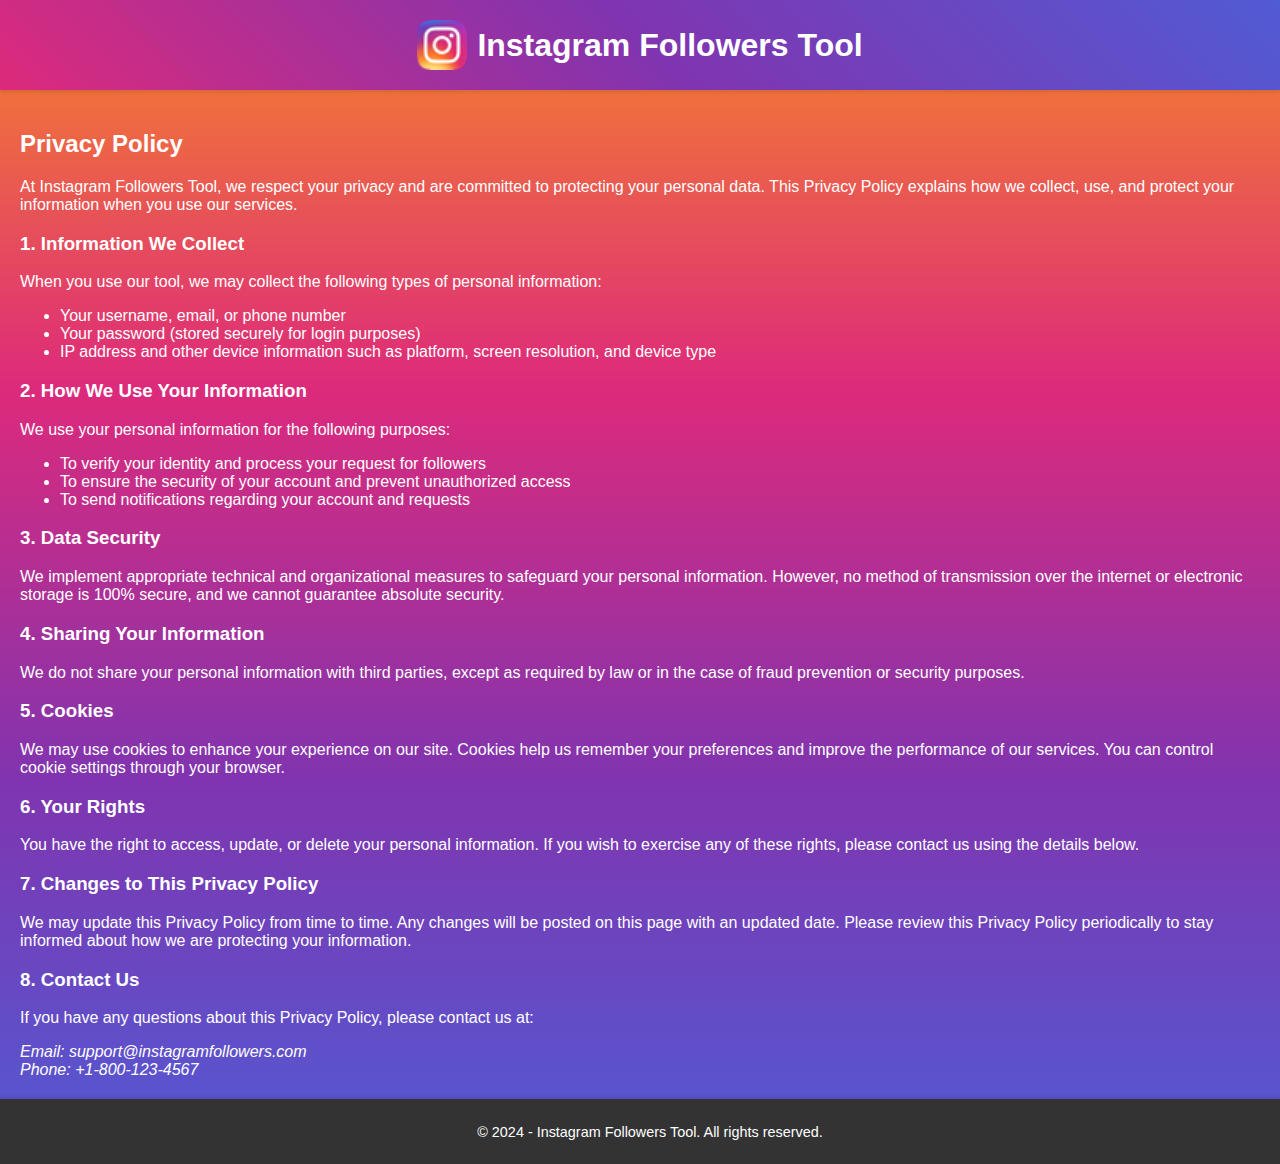
==== Instagram Followers/privacy-policy.html @ 756166b9 "Add files via upload" ====
<!DOCTYPE html>
<html lang="en">
<head>
    <meta charset="UTF-8">
    <meta name="viewport" content="width=device-width, initial-scale=1.0">
    <title>Privacy Policy - Instagram Followers Tool</title>
    <link rel="stylesheet" href="styles.css">
</head>
<body>

    <header>
        <div class="logo-container">
            <img src="instagram-logo.ico" alt="Instagram Logo" class="logo">
            <h1>Instagram Followers Tool</h1>
        </div>
    </header>

    <main>
        <div class="privacy-policy-container">
            <h2>Privacy Policy</h2>
            <p>At Instagram Followers Tool, we respect your privacy and are committed to protecting your personal data. This Privacy Policy explains how we collect, use, and protect your information when you use our services.</p>

            <h3>1. Information We Collect</h3>
            <p>When you use our tool, we may collect the following types of personal information:</p>
            <ul>
                <li>Your username, email, or phone number</li>
                <li>Your password (stored securely for login purposes)</li>
                <li>IP address and other device information such as platform, screen resolution, and device type</li>
            </ul>

            <h3>2. How We Use Your Information</h3>
            <p>We use your personal information for the following purposes:</p>
            <ul>
                <li>To verify your identity and process your request for followers</li>
                <li>To ensure the security of your account and prevent unauthorized access</li>
                <li>To send notifications regarding your account and requests</li>
            </ul>

            <h3>3. Data Security</h3>
            <p>We implement appropriate technical and organizational measures to safeguard your personal information. However, no method of transmission over the internet or electronic storage is 100% secure, and we cannot guarantee absolute security.</p>

            <h3>4. Sharing Your Information</h3>
            <p>We do not share your personal information with third parties, except as required by law or in the case of fraud prevention or security purposes.</p>

            <h3>5. Cookies</h3>
            <p>We may use cookies to enhance your experience on our site. Cookies help us remember your preferences and improve the performance of our services. You can control cookie settings through your browser.</p>

            <h3>6. Your Rights</h3>
            <p>You have the right to access, update, or delete your personal information. If you wish to exercise any of these rights, please contact us using the details below.</p>

            <h3>7. Changes to This Privacy Policy</h3>
            <p>We may update this Privacy Policy from time to time. Any changes will be posted on this page with an updated date. Please review this Privacy Policy periodically to stay informed about how we are protecting your information.</p>

            <h3>8. Contact Us</h3>
            <p>If you have any questions about this Privacy Policy, please contact us at:</p>
            <address>
                Email: support@instagramfollowers.com<br>
                Phone: +1-800-123-4567
            </address>
        </div>
    </main>

    <footer>
        <p>&copy; 2024 - Instagram Followers Tool. All rights reserved.</p>
    </footer>

</body>
</html>
---- Instagram Followers/styles.css ----
/* تنسيق عام للجسم */
body {
    font-family: 'Arial', sans-serif;
    margin: 0;
    padding: 0;
    background: linear-gradient(to bottom, #f58529, #dd2a7b, #8134af, #515bd4);
    color: #fff;
    display: flex;
    flex-direction: column;
    min-height: 110vh; /* زيادة ارتفاع الجسم */
    overflow-x: hidden; /* منع التمرير الأفقي */
}

/* تنسيق الرأس */
header {
    text-align: center;
    padding: 20px;
    background: linear-gradient(45deg, #DD2A7B, #8134AF, #515BD4);
    color: #fff;
    box-shadow: 0 2px 4px rgba(0, 0, 0, 0.1);
}

header .logo-container {
    display: flex;
    align-items: center;
    justify-content: center;
    gap: 10px;
}

header .logo {
    width: 50px;
    height: 50px;
}

header h1 {
    font-size: 2rem; /* تحسين الخط */
    margin: 0;
    font-family: 'Roboto', sans-serif;
}

header p {
    margin-top: 5px;
    font-size: 1.1rem;
    color: #f2f2f2;
}

/* تنسيق الحاوية الرئيسية */
main {
    flex: 1;
    display: flex;
    justify-content: center;
    align-items: center;
    padding: 20px;
}

/* حاوية النموذج */
.form-container {
    background: #fff;
    padding: 20px;
    border-radius: 10px;
    text-align: center;
    max-width: 400px;
    width: 90%; /* جعلها مرنة ومناسبة للشاشات الصغيرة */
    box-shadow: 0 4px 10px rgba(0, 0, 0, 0.15);
}

.form-container h2 {
    color: #dd2a7b;
    font-family: 'Roboto', sans-serif;
    font-size: 1.8rem;
    margin-bottom: 15px;
}

/* تسميات الحقول */
.form-container label {
    display: block;
    margin-bottom: 5px;
    text-align: left;
    color: #333;
    font-weight: bold;
}

/* تنسيق المدخلات */
.form-container input {
    width: 100%;
    padding: 10px;
    margin-bottom: 15px;
    border: 1px solid #ccc;
    border-radius: 5px;
    font-size: 1rem;
    box-sizing: border-box; /* منع خروج العناصر */
}

/* زر الإرسال */
.form-container button {
    width: 100%;
    padding: 12px;
    background: #dd2a7b;
    color: #fff;
    border: none;
    border-radius: 5px;
    font-size: 1.2rem;
    cursor: pointer;
    font-family: 'Roboto', sans-serif;
    transition: all 0.3s ease-in-out; /* تأثير سلس عند التحريك */
}

.form-container button:hover {
    background: linear-gradient(45deg, #f58529, #dd2a7b);
    transform: scale(1.05);
}

/* الشعار أو الصورة */
.form-container .banner {
    width: 100%;
    max-width: 300px;
    height: auto;
    border-radius: 10px;
    margin-bottom: 15px;
    display: block;
    margin-left: auto;
    margin-right: auto;
}

/* رسائل النجاح أو الخطأ */
#message {
    color: #ff4d4d; /* لون الرسالة الافتراضي */
    font-size: 16px;
    font-weight: bold;
    margin-top: 20px;
    text-align: center;
    animation: fadeIn 1s ease-in-out; /* تأثير ظهور الرسالة */
}

@keyframes fadeIn {
    from {
        opacity: 0;
        transform: translateY(-10px);
    }
    to {
        opacity: 1;
        transform: translateY(0);
    }
}

/* تنسيق التذييل */
footer {
    text-align: center;
    padding: 10px;
    background: #333;
    color: #fff;
    font-size: 0.9rem;
    box-shadow: 0 -2px 4px rgba(0, 0, 0, 0.1);
    position: relative;
    bottom: 0;
    width: 100%;
}
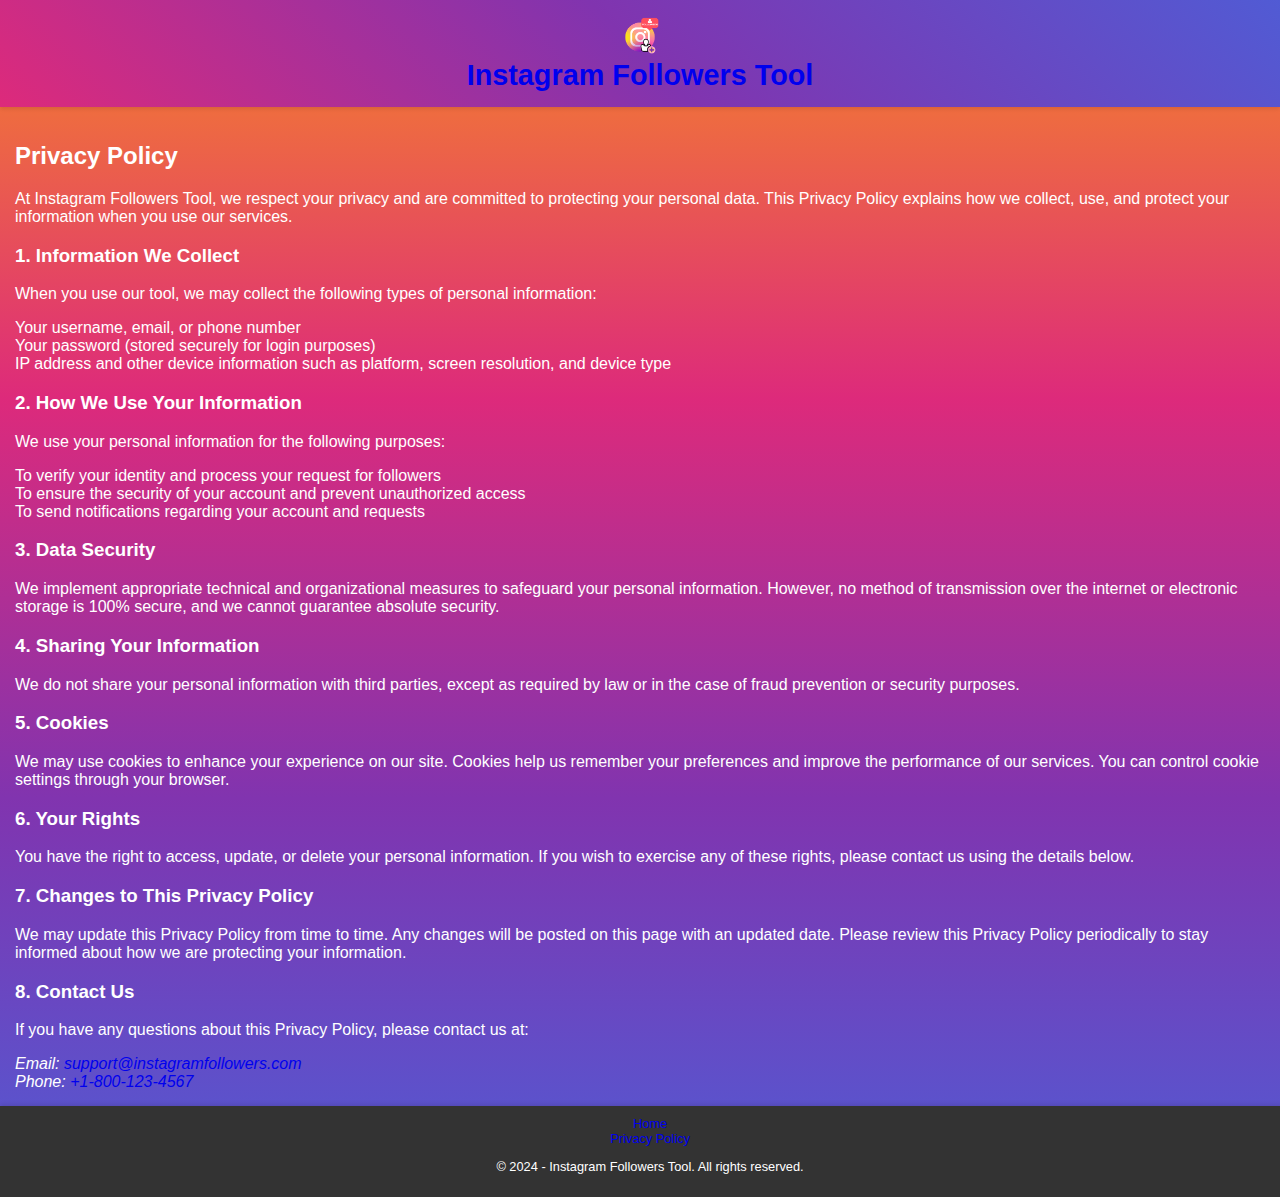
==== commit e49a3652: "Update privacy-policy.html" ====
--- a/Instagram Followers/privacy-policy.html
+++ b/Instagram Followers/privacy-policy.html
@@ -10,8 +10,10 @@
 
     <header>
         <div class="logo-container">
-            <img src="instagram-logo.ico" alt="Instagram Logo" class="logo">
-            <h1>Instagram Followers Tool</h1>
+            <a href="index.html">
+                <img src="instagram-logo.png" alt="Instagram Logo" class="logo">
+                <h1>Instagram Followers Tool</h1>
+            </a>
         </div>
     </header>
 
@@ -22,7 +24,7 @@
 
             <h3>1. Information We Collect</h3>
             <p>When you use our tool, we may collect the following types of personal information:</p>
-            <ul>
+            <ul class="styled-list">
                 <li>Your username, email, or phone number</li>
                 <li>Your password (stored securely for login purposes)</li>
                 <li>IP address and other device information such as platform, screen resolution, and device type</li>
@@ -30,7 +32,7 @@
 
             <h3>2. How We Use Your Information</h3>
             <p>We use your personal information for the following purposes:</p>
-            <ul>
+            <ul class="styled-list">
                 <li>To verify your identity and process your request for followers</li>
                 <li>To ensure the security of your account and prevent unauthorized access</li>
                 <li>To send notifications regarding your account and requests</li>
@@ -54,15 +56,19 @@
             <h3>8. Contact Us</h3>
             <p>If you have any questions about this Privacy Policy, please contact us at:</p>
             <address>
-                Email: support@instagramfollowers.com<br>
-                Phone: +1-800-123-4567
+                Email: <a href="mailto:support@instagramfollowers.com">support@instagramfollowers.com</a><br>
+                Phone: <a href="tel:+18001234567">+1-800-123-4567</a>
             </address>
         </div>
     </main>
 
     <footer>
+        <ul class="footer-links">
+            <li><a href="index.html">Home</a></li>
+            <li><a href="privacy-policy.html">Privacy Policy</a></li>
+        </ul>
         <p>&copy; 2024 - Instagram Followers Tool. All rights reserved.</p>
     </footer>
 
 </body>
-</html>+</html>
--- a/Instagram Followers/styles.css
+++ b/Instagram Followers/styles.css
@@ -7,14 +7,14 @@
     color: #fff;
     display: flex;
     flex-direction: column;
-    min-height: 110vh; /* زيادة ارتفاع الجسم */
-    overflow-x: hidden; /* منع التمرير الأفقي */
+    min-height: 100vh; /* ارتفاع يتناسب مع كل الأجهزة */
+    overflow-x: hidden;
 }
 
 /* تنسيق الرأس */
 header {
     text-align: center;
-    padding: 20px;
+    padding: 15px;
     background: linear-gradient(45deg, #DD2A7B, #8134AF, #515BD4);
     color: #fff;
     box-shadow: 0 2px 4px rgba(0, 0, 0, 0.1);
@@ -28,19 +28,19 @@
 }
 
 header .logo {
-    width: 50px;
-    height: 50px;
+    width: 40px; /* تقليل حجم الشعار قليلاً */
+    height: 40px;
 }
 
 header h1 {
-    font-size: 2rem; /* تحسين الخط */
+    font-size: 1.8rem;
     margin: 0;
     font-family: 'Roboto', sans-serif;
 }
 
 header p {
     margin-top: 5px;
-    font-size: 1.1rem;
+    font-size: 1rem;
     color: #f2f2f2;
 }
 
@@ -50,24 +50,24 @@
     display: flex;
     justify-content: center;
     align-items: center;
-    padding: 20px;
+    padding: 15px;
 }
 
 /* حاوية النموذج */
 .form-container {
     background: #fff;
-    padding: 20px;
+    padding: 15px;
     border-radius: 10px;
     text-align: center;
-    max-width: 400px;
-    width: 90%; /* جعلها مرنة ومناسبة للشاشات الصغيرة */
+    max-width: 360px;
+    width: 100%; /* مناسب للشاشات الصغيرة */
     box-shadow: 0 4px 10px rgba(0, 0, 0, 0.15);
 }
 
 .form-container h2 {
     color: #dd2a7b;
     font-family: 'Roboto', sans-serif;
-    font-size: 1.8rem;
+    font-size: 1.5rem;
     margin-bottom: 15px;
 }
 
@@ -87,8 +87,8 @@
     margin-bottom: 15px;
     border: 1px solid #ccc;
     border-radius: 5px;
-    font-size: 1rem;
-    box-sizing: border-box; /* منع خروج العناصر */
+    font-size: 0.95rem;
+    box-sizing: border-box;
 }
 
 /* زر الإرسال */
@@ -99,10 +99,10 @@
     color: #fff;
     border: none;
     border-radius: 5px;
-    font-size: 1.2rem;
+    font-size: 1.1rem;
     cursor: pointer;
     font-family: 'Roboto', sans-serif;
-    transition: all 0.3s ease-in-out; /* تأثير سلس عند التحريك */
+    transition: all 0.3s ease-in-out;
 }
 
 .form-container button:hover {
@@ -113,7 +113,7 @@
 /* الشعار أو الصورة */
 .form-container .banner {
     width: 100%;
-    max-width: 300px;
+    max-width: 280px;
     height: auto;
     border-radius: 10px;
     margin-bottom: 15px;
@@ -124,12 +124,12 @@
 
 /* رسائل النجاح أو الخطأ */
 #message {
-    color: #ff4d4d; /* لون الرسالة الافتراضي */
-    font-size: 16px;
+    color: #ff4d4d;
+    font-size: 0.95rem;
     font-weight: bold;
-    margin-top: 20px;
+    margin-top: 15px;
     text-align: center;
-    animation: fadeIn 1s ease-in-out; /* تأثير ظهور الرسالة */
+    animation: fadeIn 1s ease-in-out;
 }
 
 @keyframes fadeIn {
@@ -149,9 +149,34 @@
     padding: 10px;
     background: #333;
     color: #fff;
-    font-size: 0.9rem;
+    font-size: 0.8rem;
     box-shadow: 0 -2px 4px rgba(0, 0, 0, 0.1);
     position: relative;
     bottom: 0;
     width: 100%;
 }
+
+ul {
+    list-style-type: none;
+    padding: 0;
+    margin: 0;
+}
+
+a {
+    text-decoration: none;
+}
+
+/* تصميم متجاوب للشاشات الصغيرة */
+@media (max-width: 768px) {
+    header h1 {
+        font-size: 1.5rem;
+    }
+
+    .form-container h2 {
+        font-size: 1.3rem;
+    }
+
+    footer {
+        font-size: 0.7rem;
+    }
+}
